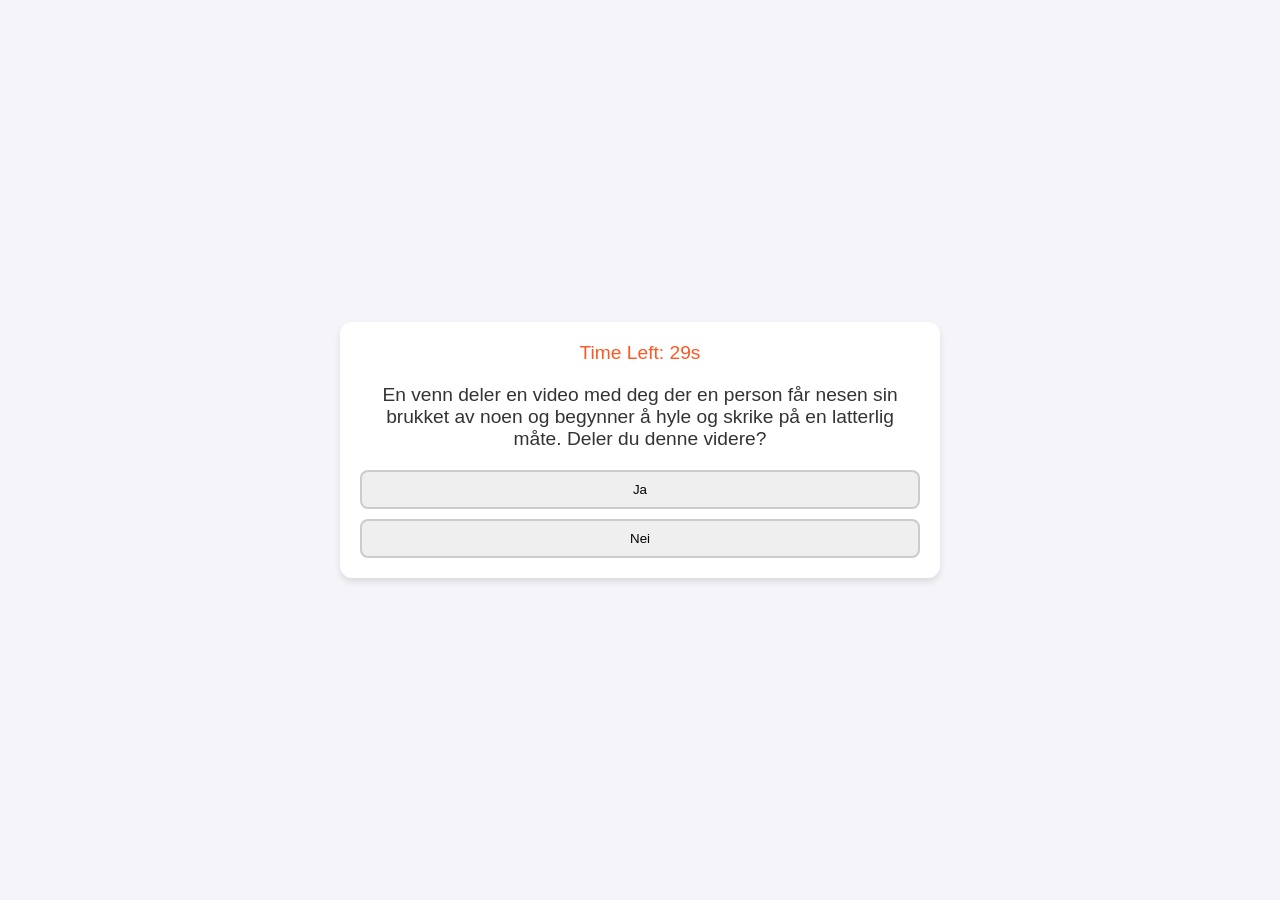
==== quiz.html @ 684f914e "Gjorde det slik at konsekvens-listen fungerer" ====
<!doctype html>
<html>
  <head>
    <meta charset="UTF-8" />
    <title>Spillet</title>
    <link rel="stylesheet" href="style.css" />
  </head>

  <body id="alvorlig-bakgrunn">
    <div class="quiz-container" id="alvorlig-boks">
      <div class="timer">Time Left: <span id="time">30</span>s</div>
      <div class="question">Question will appear here</div>
      <div class="options"></div>
      <div class="result">Du får <span id="score">0</span> års fengsel.</div>
      <button class="restart-btn">Restart Quiz</button>
      <ul id="consequencelist" class="con_result"></ul>
    </div>
  </body>
  <script src="script.js"></script>
</html>
---- style.css ----
:root {
  --button-color: #007bff;
  --white: #fff;
  --white-bg: #f4f4f9;
}

body {
  font-family: Arial, sans-serif;
  background-color: var(--white-bg);
  color: #333;
  margin: 0;
  padding: 0;
  display: flex;
  justify-content: center;
  align-items: center;
  height: 100vh;
}

.quiz-container {
  background: #fff;
  border-radius: 12px;
  box-shadow: 0 4px 6px rgba(0, 0, 0, 0.1);
  width: 90%;
  max-width: 600px;
  padding: 20px;
  text-align: center;
  box-sizing: border-box;
}

.question {
  font-size: 1.2em;
  margin-bottom: 20px;
}

.options {
  display: flex;
  flex-direction: column;
  gap: 10px;
}

.option {
  padding: 10px;
  border: 2px solid #ccc;
  border-radius: 8px;
  cursor: pointer;
  transition:
  background-color 0.3s,
  color 0.3s;
}

.option:hover {
  background-color: var(--button-color);
  color: var(--white);
}

.timer {
  font-size: 1.2em;
  margin-bottom: 20px;
  color: #ff5722;
}

.result {
  font-size: 1.5em;
  color: #f31208;
  display: none;
}

.restart-btn {
  background-color: #af504c;
  color: var(--white);
  border: none;
  padding: 10px 20px;
  font-size: 1em;
  border-radius: 8px;
  cursor: pointer;
  margin-top: 20px;
  display: none;
  align-items: center;
  justify-items: auto;
  margin: auto;
  margin-top: 15px;
}

.restart-btn:hover {
  background-color: #7a3835;
}

.con_result {
  display: none;
}
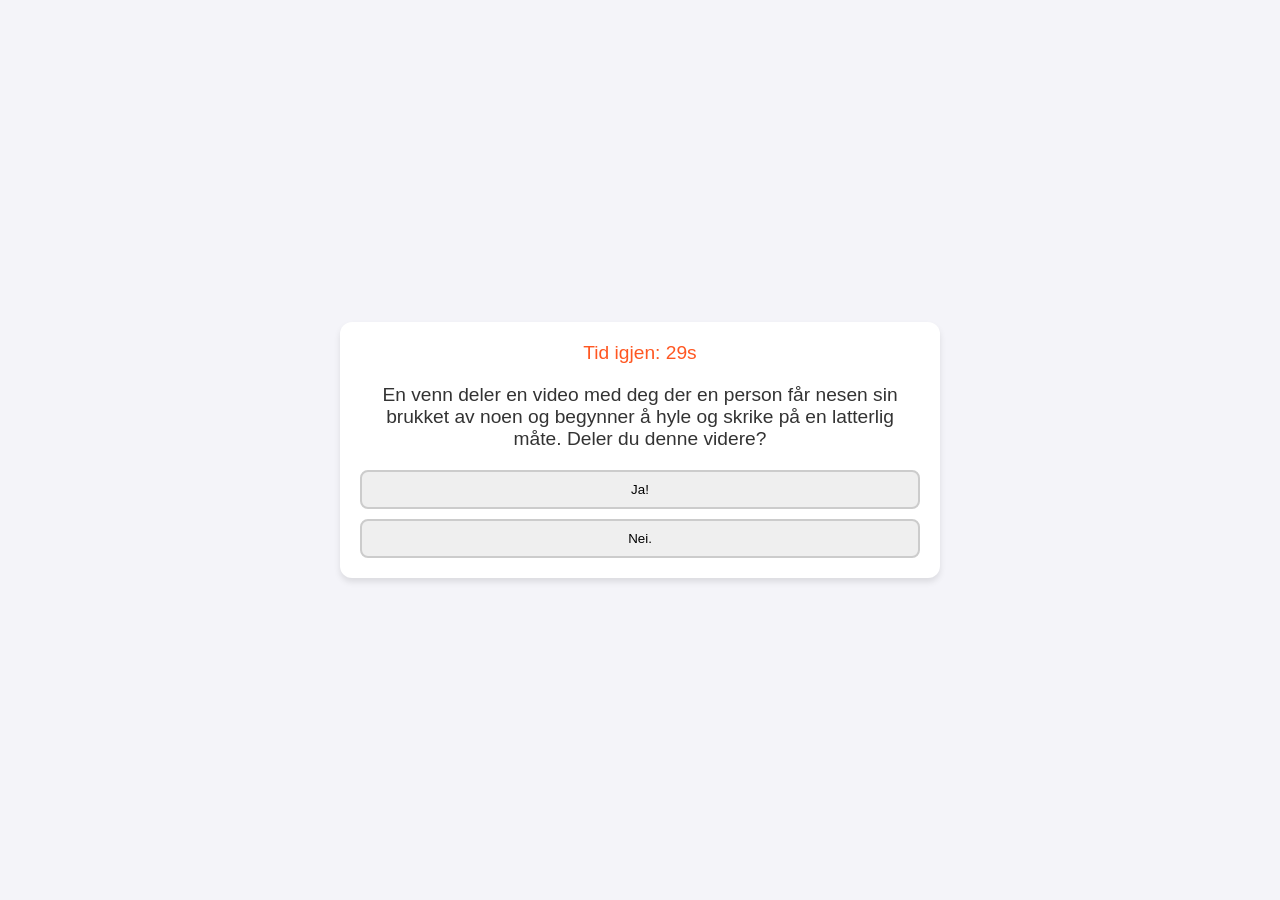
==== commit eaacd64a: "Nytt spørsmål og forbedret slutt-skjerm" ====
--- a/quiz.html
+++ b/quiz.html
@@ -8,12 +8,18 @@
 
   <body id="alvorlig-bakgrunn">
     <div class="quiz-container" id="alvorlig-boks">
-      <div class="timer">Time Left: <span id="time">30</span>s</div>
+      <div class="timer">Tid igjen: <span id="time">30</span>s</div>
       <div class="question">Question will appear here</div>
       <div class="options"></div>
-      <div class="result">Du får <span id="score">0</span> års fengsel.</div>
+      <div class="result">
+        For det du har gjort, får du <span id="score">0</span> års fengsel. Men
+        det er ikke bare fengselstiden du har å angre:
+      </div>
+      <ul id="consequencelist" class="con_result"></ul>
+      <a style="color:white" class="lovsiden" href="https://lovdata.no/lov/2005-05-20-28/§267a"
+        >Du kan lære litt om loven for deling av voldsvideoer her på § 267 a. og § 267 b.</a
+      >
       <button class="restart-btn">Restart Quiz</button>
-      <ul id="consequencelist" class="con_result"></ul>
     </div>
   </body>
   <script src="script.js"></script>
--- a/style.css
+++ b/style.css
@@ -88,3 +88,7 @@
 .con_result {
   display: none;
 }
+
+.lovsiden {
+  display: none;
+}
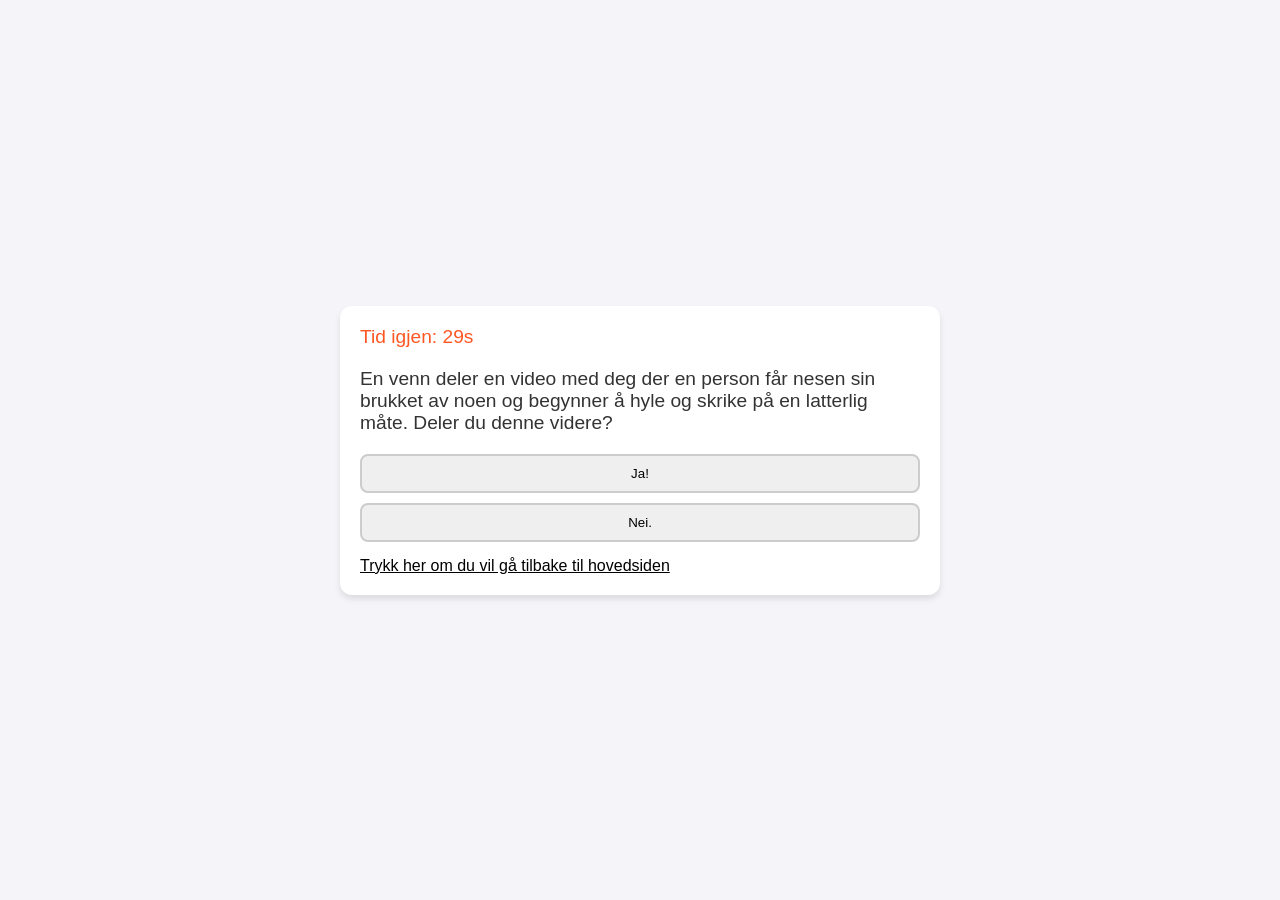
==== commit 8c466be6: "Endret litt på tekst" ====
--- a/quiz.html
+++ b/quiz.html
@@ -11,13 +11,13 @@
       <div class="timer">Tid igjen: <span id="time">30</span>s</div>
       <div class="question">Question will appear here</div>
       <div class="options"></div>
-      <div class="result">
+      <div class="result" id="result">
         For det du har gjort, får du <span id="score">0</span> års fengsel. Men
         det er ikke bare fengselstiden du har å angre:
       </div>
       <ul id="consequencelist" class="con_result"></ul>
-      <a style="color:white" class="lovsiden" href="https://lovdata.no/lov/2005-05-20-28/§267a"
-        >Du kan lære litt om loven for deling av voldsvideoer her på § 267 a. og § 267 b.</a
+      <a style="color:black" class="lovsiden" href="index.html"
+        >Trykk her om du vil gå tilbake til hovedsiden</a
       >
       <button class="restart-btn">Restart Quiz</button>
     </div>
--- a/style.css
+++ b/style.css
@@ -2,8 +2,10 @@
   --button-color: #007bff;
   --white: #fff;
   --white-bg: #f4f4f9;
+  --black: #000;
 }
 
+/* BODY */
 body {
   font-family: Arial, sans-serif;
   background-color: var(--white-bg);
@@ -16,6 +18,7 @@
   height: 100vh;
 }
 
+/* QUIZ BOX */
 .quiz-container {
   background: #fff;
   border-radius: 12px;
@@ -23,15 +26,16 @@
   width: 90%;
   max-width: 600px;
   padding: 20px;
-  text-align: center;
   box-sizing: border-box;
 }
 
+/* QUESTION */
 .question {
   font-size: 1.2em;
   margin-bottom: 20px;
 }
 
+/* OPTIONS */
 .options {
   display: flex;
   flex-direction: column;
@@ -43,9 +47,7 @@
   border: 2px solid #ccc;
   border-radius: 8px;
   cursor: pointer;
-  transition:
-  background-color 0.3s,
-  color 0.3s;
+  transition: background-color 0.3s, color 0.3s;
 }
 
 .option:hover {
@@ -53,18 +55,41 @@
   color: var(--white);
 }
 
+/* TIMER */
 .timer {
   font-size: 1.2em;
   margin-bottom: 20px;
   color: #ff5722;
 }
 
+/* RESULTATTEKST */
 .result {
-  font-size: 1.5em;
-  color: #f31208;
+  font-size: 1.3em;
+  color: #ff4d4d;
   display: none;
+
+  text-align: left;
+  line-height: 1.5;
+  max-width: 500px;
+  margin: 0 auto;
 }
 
+/* KONSEKVENS LISTE */
+.con_result {
+  display: none;
+
+  text-align: left;
+  max-width: 500px;
+  margin: 20px auto;
+  padding-left: 20px;
+}
+
+.con_result li {
+  margin-bottom: 12px;
+  line-height: 1.5;
+}
+
+/* RESTART BUTTON */
 .restart-btn {
   background-color: #af504c;
   color: var(--white);
@@ -73,22 +98,19 @@
   font-size: 1em;
   border-radius: 8px;
   cursor: pointer;
-  margin-top: 20px;
   display: none;
-  align-items: center;
-  justify-items: auto;
-  margin: auto;
-  margin-top: 15px;
+
+  margin: 20px auto 0 auto;
 }
 
 .restart-btn:hover {
   background-color: #7a3835;
 }
 
-.con_result {
-  display: none;
-}
-
+/* LENKE TILBAKE */
 .lovsiden {
   display: none;
+  color: #007bff;
+  margin-top: 15px;
+  display: block;
 }
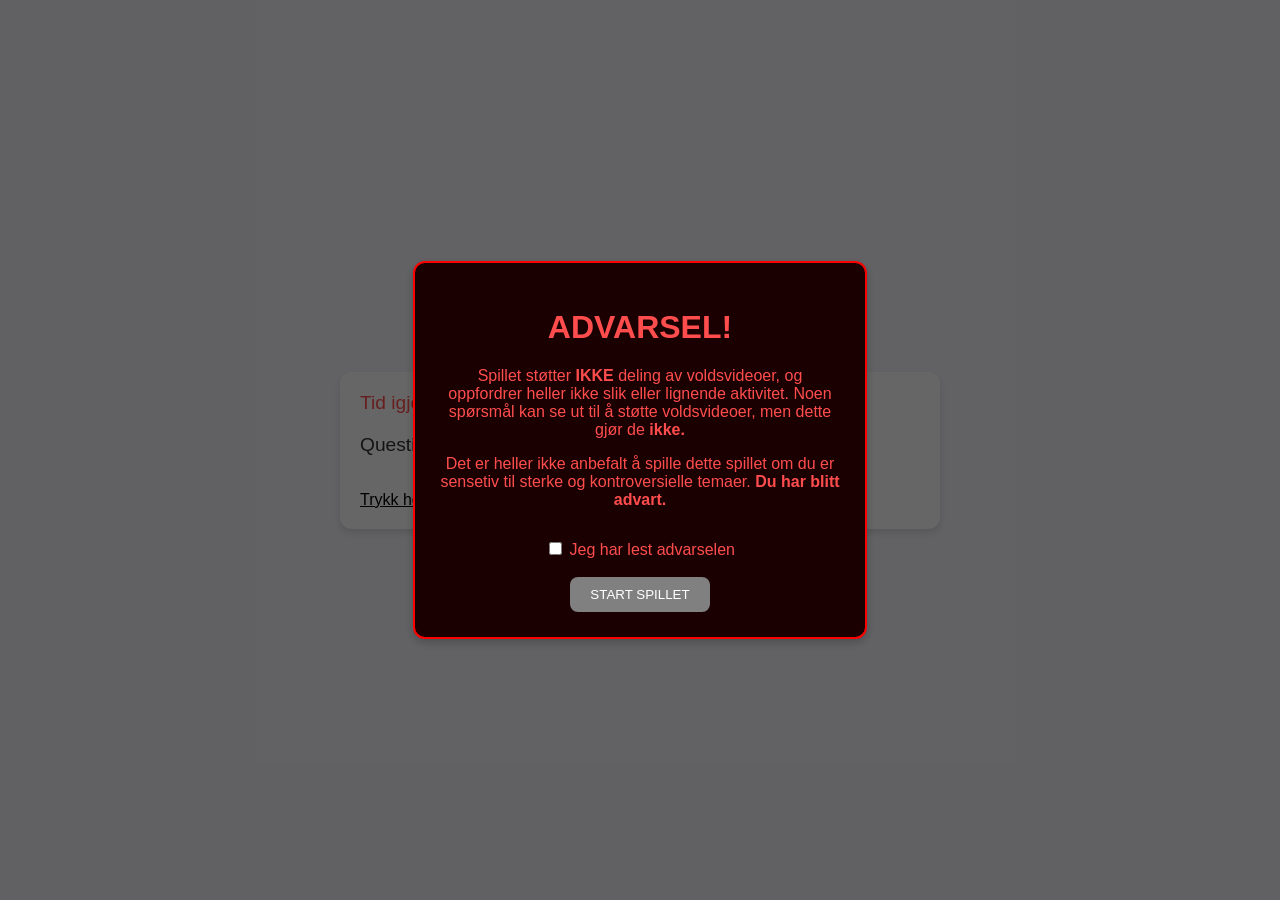
==== commit 6a899c1c: "Flyttet på advarslen" ====
--- a/quiz.html
+++ b/quiz.html
@@ -7,6 +7,36 @@
   </head>
 
   <body id="alvorlig-bakgrunn">
+    <div class="popup" id="warningPopup" class="popup">
+      <div class="popup-content">
+        <h1>ADVARSEL!</h1>
+        <p>
+          Spillet støtter <b>IKKE</b> deling av voldsvideoer, og oppfordrer
+          heller ikke slik eller lignende aktivitet. Noen spørsmål kan se ut til
+          å støtte voldsvideoer, men dette gjør de <b>ikke.</b>
+        </p>
+        <p style="margin-bottom: 30px">
+          Det er heller ikke anbefalt å spille dette spillet om du er sensetiv
+          til sterke og kontroversielle temaer. <b>Du har blitt advart.</b>
+        </p>
+
+        
+        <label>
+          <input type="checkbox" id="acceptCheck">
+          Jeg har lest advarselen
+        </label>
+        <br><br>
+
+
+        <button
+          id="acceptBtn"
+          disabled
+        >
+          START SPILLET
+        </button>
+        </a>
+      </div>
+    </div>
     <div class="quiz-container" id="alvorlig-boks">
       <div class="timer">Tid igjen: <span id="time">30</span>s</div>
       <div class="question">Question will appear here</div>
--- a/style.css
+++ b/style.css
@@ -3,6 +3,7 @@
   --white: #fff;
   --white-bg: #f4f4f9;
   --black: #000;
+  --dry-red: #ff4d4d;
 }
 
 /* BODY */
@@ -59,13 +60,13 @@
 .timer {
   font-size: 1.2em;
   margin-bottom: 20px;
-  color: #ff5722;
+  color: var(--dry-red);
 }
 
 /* RESULTATTEKST */
 .result {
   font-size: 1.3em;
-  color: #ff4d4d;
+  color: var(--dry-red);
   display: none;
 
   text-align: left;
@@ -113,4 +114,52 @@
   color: #007bff;
   margin-top: 15px;
   display: block;
-}+}
+
+
+/* POPUP */
+.popup {
+  position: fixed;
+  top: 0;
+  left: 0;
+  width: 100%;
+  height: 100%;
+  background: rgba(0,0,0,0.6);
+  display: flex;
+  justify-content: center;
+  align-items: center;
+  z-index: 999;
+}
+
+.popup-content {
+  background: #1a0000;
+  color: var(--dry-red);
+  padding: 25px;
+  border-radius: 12px;
+  max-width: 400px;
+  text-align: center;
+  box-shadow: 0 4px 10px rgba(0,0,0,0.2);
+  border: 2px solid red;
+}
+
+.popup-content h2 {
+  color: var(--dry-red);
+}
+
+.popup-content button {
+  background-color: var(--dry-red);
+  color: var(--white);
+  border: none;
+  padding: 10px 20px;
+  border-radius: 8px;
+  cursor: pointer;
+}
+
+.popup-content button:disabled {
+  background-color: gray;
+  cursor: not-allowed;
+}
+
+.popup.hidden {
+  display: none;
+}
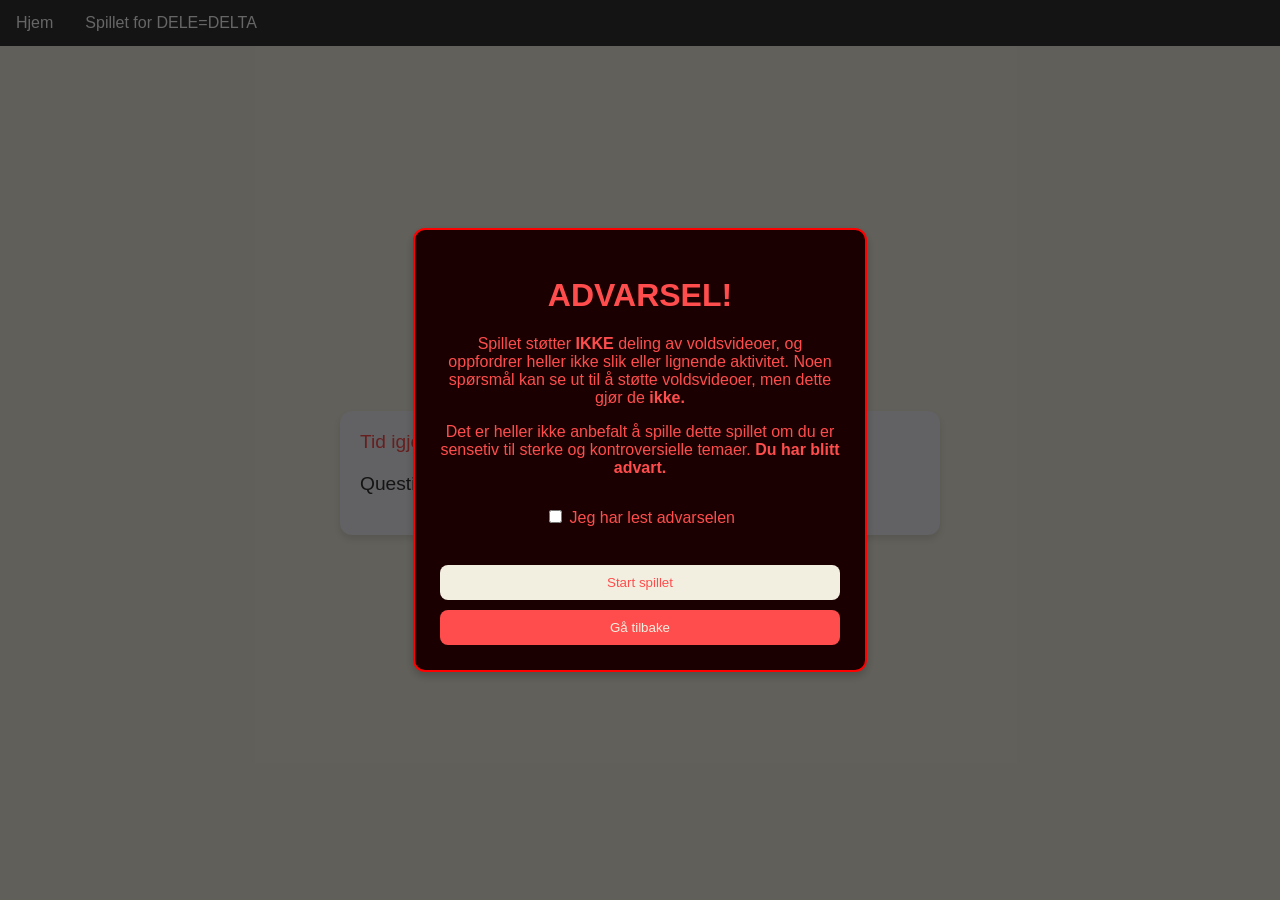
==== commit e0f1ffc4: "La til navbar" ====
--- a/quiz.html
+++ b/quiz.html
@@ -5,8 +5,11 @@
     <title>Spillet</title>
     <link rel="stylesheet" href="style.css" />
   </head>
-
   <body id="alvorlig-bakgrunn">
+    <ul class="navbar">
+      <li><a href="index.html">Hjem</a></li>
+      <li><a href="quiz.html">Spillet for DELE=DELTA</a></li>
+    </ul>
     <div class="popup" id="warningPopup" class="popup">
       <div class="popup-content">
         <h1>ADVARSEL!</h1>
@@ -28,12 +31,18 @@
         <br><br>
 
 
-        <button
-          id="acceptBtn"
-          disabled
-        >
-          START SPILLET
+        
+      <div class="popup-buttons">
+        <button id="acceptBtn" disabled>
+          Start spillet
         </button>
+
+        <button onclick="goToHome()">
+          Gå tilbake
+        </button>
+      </div>
+
+
         </a>
       </div>
     </div>
@@ -46,9 +55,6 @@
         det er ikke bare fengselstiden du har å angre:
       </div>
       <ul id="consequencelist" class="con_result"></ul>
-      <a style="color:black" class="lovsiden" href="index.html"
-        >Trykk her om du vil gå tilbake til hovedsiden</a
-      >
       <button class="restart-btn">Restart Quiz</button>
     </div>
   </body>
--- a/style.css
+++ b/style.css
@@ -4,30 +4,33 @@
   --white-bg: #f4f4f9;
   --black: #000;
   --dry-red: #ff4d4d;
+  --white-less-strain: #F3EFE0;
 }
 
 /* BODY */
 body {
   font-family: Arial, sans-serif;
-  background-color: var(--white-bg);
+  background-color: var(--white-less-strain);
   color: #333;
   margin: 0;
-  padding: 0;
   display: flex;
-  justify-content: center;
-  align-items: center;
-  height: 100vh;
+  flex-direction: column;
+  min-height: 100vh;
+
 }
+
 
 /* QUIZ BOX */
 .quiz-container {
-  background: #fff;
+  background: var(--white-bg);
   border-radius: 12px;
   box-shadow: 0 4px 6px rgba(0, 0, 0, 0.1);
   width: 90%;
   max-width: 600px;
   padding: 20px;
+  margin: auto;
   box-sizing: border-box;
+  justify-content: center;
 }
 
 /* QUESTION */
@@ -108,14 +111,6 @@
   background-color: #7a3835;
 }
 
-/* LENKE TILBAKE */
-.lovsiden {
-  display: none;
-  color: #007bff;
-  margin-top: 15px;
-  display: block;
-}
-
 
 /* POPUP */
 .popup {
@@ -148,7 +143,7 @@
 
 .popup-content button {
   background-color: var(--dry-red);
-  color: var(--white);
+  color: var(--white-less-strain);
   border: none;
   padding: 10px 20px;
   border-radius: 8px;
@@ -156,10 +151,45 @@
 }
 
 .popup-content button:disabled {
-  background-color: gray;
+  background-color: var(--white-less-strain);
+  color: var(--dry-red);
   cursor: not-allowed;
 }
 
 .popup.hidden {
   display: none;
 }
+
+.popup-buttons {
+  display: flex;
+  flex-direction: column;
+  gap: 10px; /* mellomrom mellom knappene */
+  margin-top: 20px;
+}
+
+
+ul {
+  list-style-type: none;
+  margin: 0;
+  padding: 0;
+  overflow: hidden;
+  background-color: #333333;
+  position: sticky;
+  top: 0;
+}
+
+ul li {
+  float: left;
+}
+
+ul li a {
+  display: block;
+  color: white;
+  text-align: center;
+  padding: 14px 16px;
+  text-decoration: none;
+}
+
+ul li a:hover {
+  background-color: #111111;
+}
